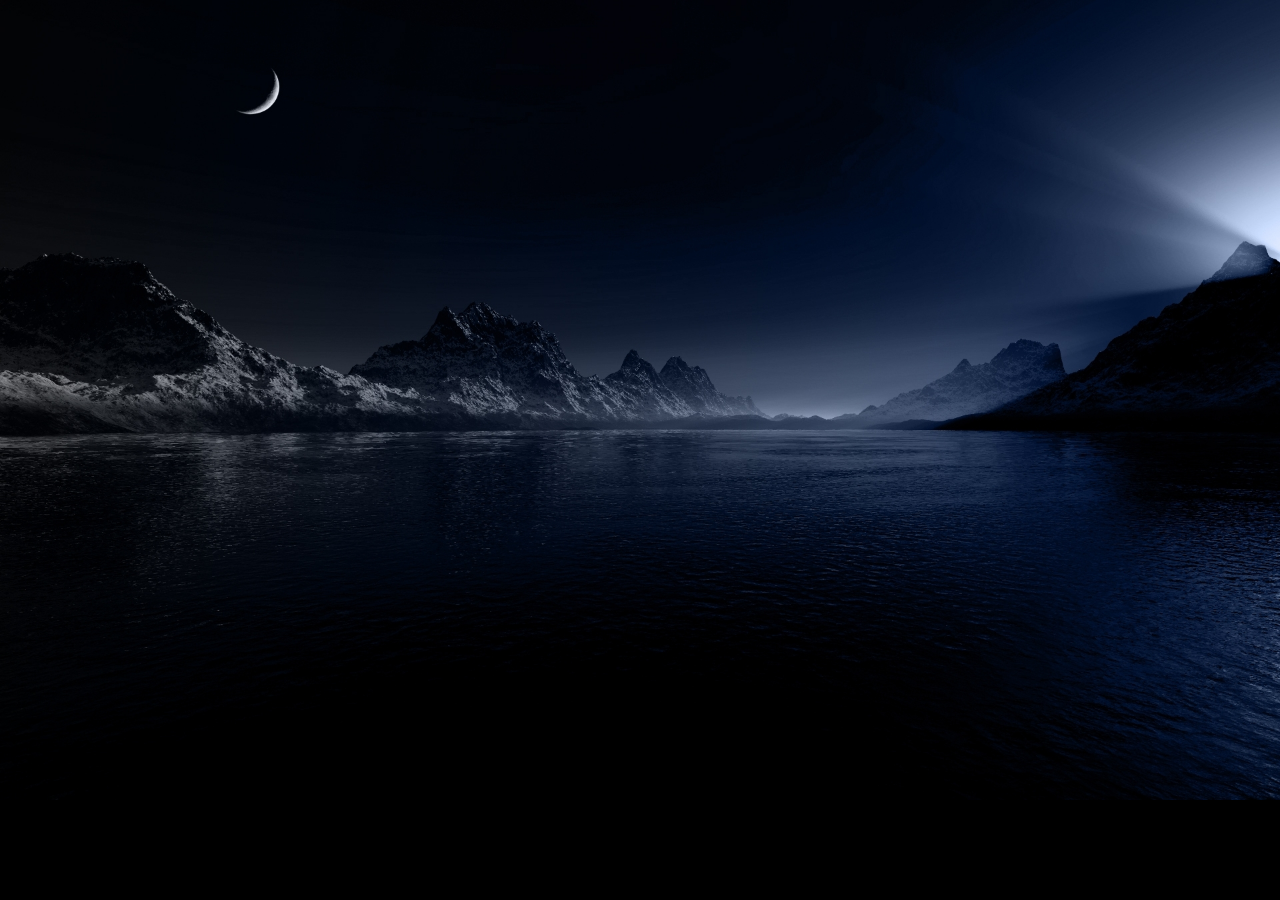
==== nightos.html @ 39d3c4a8 "Initial Commit with only background image." ====
<!DOCTYPE html>
<html lang="en">
<head>
    <meta charset="UTF-8">
    <title>Night OS</title>

    <style>
        *{
            padding: 0;
            margin: 0;
            box-sizing: border-box;
        }
        body{
            background-image: url("nightWP.jpg");
            background-color: black;
            background-repeat: no-repeat;
            background-size: cover;
        }

    </style>
</head>
<body>

</body>
</html>
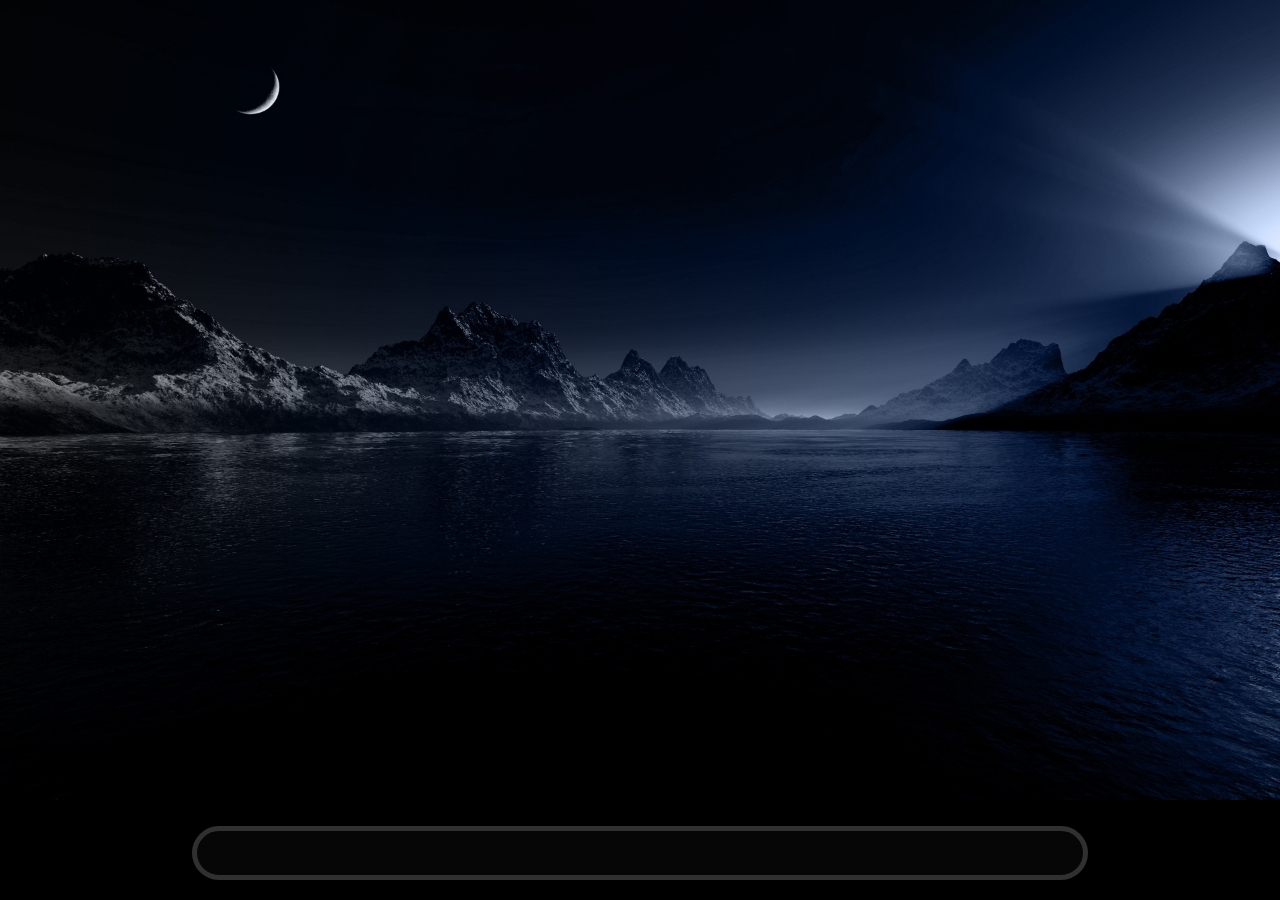
==== commit b4ad67a9: "feat: add glassy taskbar" ====
--- a/nightos.html
+++ b/nightos.html
@@ -16,10 +16,32 @@
             background-repeat: no-repeat;
             background-size: cover;
         }
+        #taskbar{
+            background-color : #202224;
+            width: 70%;
+            height: 6%;
+
+            position: absolute;
+            bottom: 20px;
+            left: 0;
+            right: 0;
+            margin-left: auto;
+            margin-right: auto;
+
+            opacity: 20%;
+            backdrop-filter: blur(100px) ;
+
+            border: 5px solid rgb(241,241,241);
+            border-radius: 30px;
+        }
 
     </style>
 </head>
 <body>
+<footer>
+    <div id="taskbar">
 
+    </div>
+</footer>
 </body>
 </html>
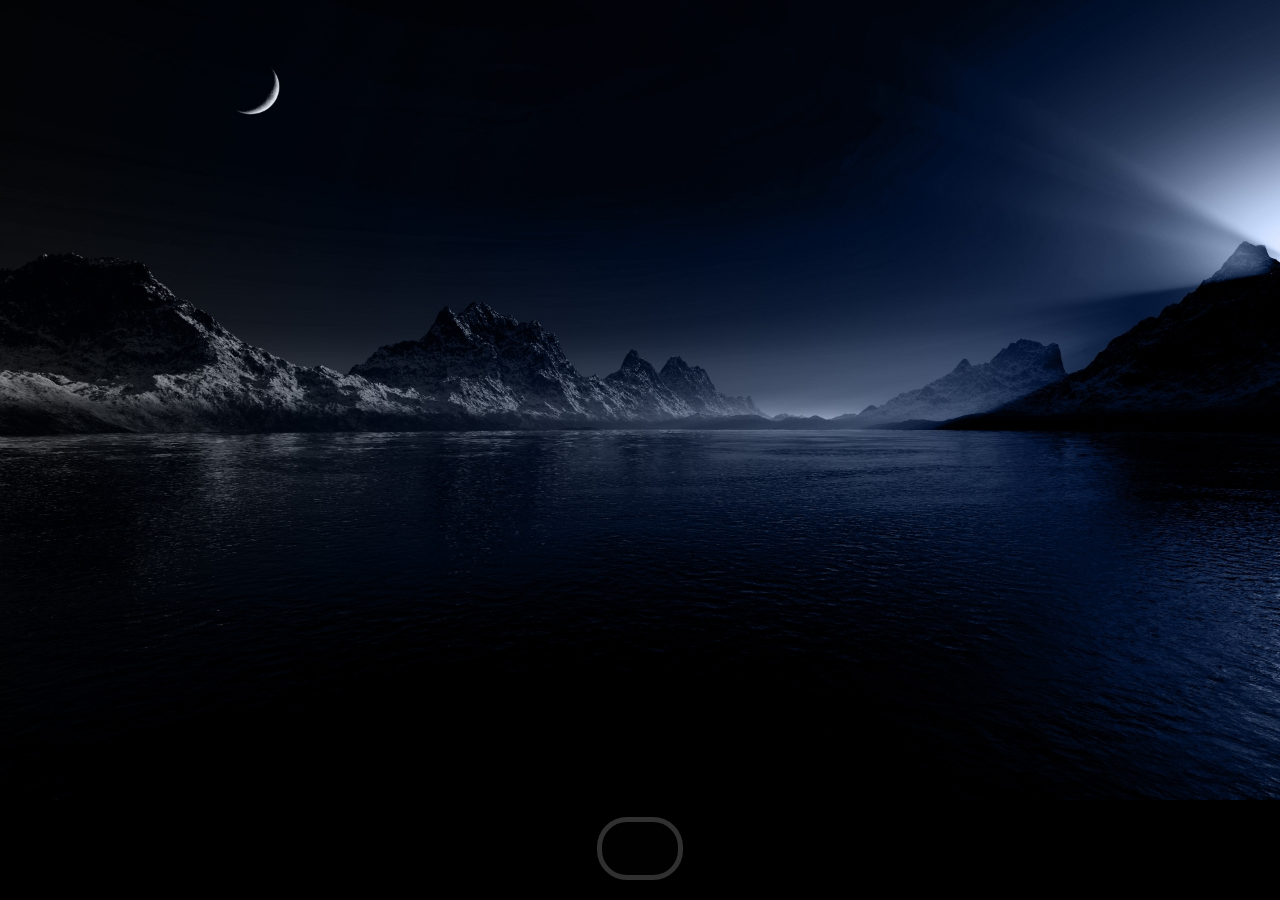
==== commit d51780c4: "Fix: blur only background and not text" ====
--- a/nightos.html
+++ b/nightos.html
@@ -15,11 +15,13 @@
             background-color: black;
             background-repeat: no-repeat;
             background-size: cover;
+            overflow: hidden;
         }
         #taskbar{
-            background-color : #202224;
-            width: 70%;
-            height: 6%;
+            background-color : rgba(32, 34, 36, 0.2);
+            width: max-content;
+            padding: 0 3%;
+            height: 7%;
 
             position: absolute;
             bottom: 20px;
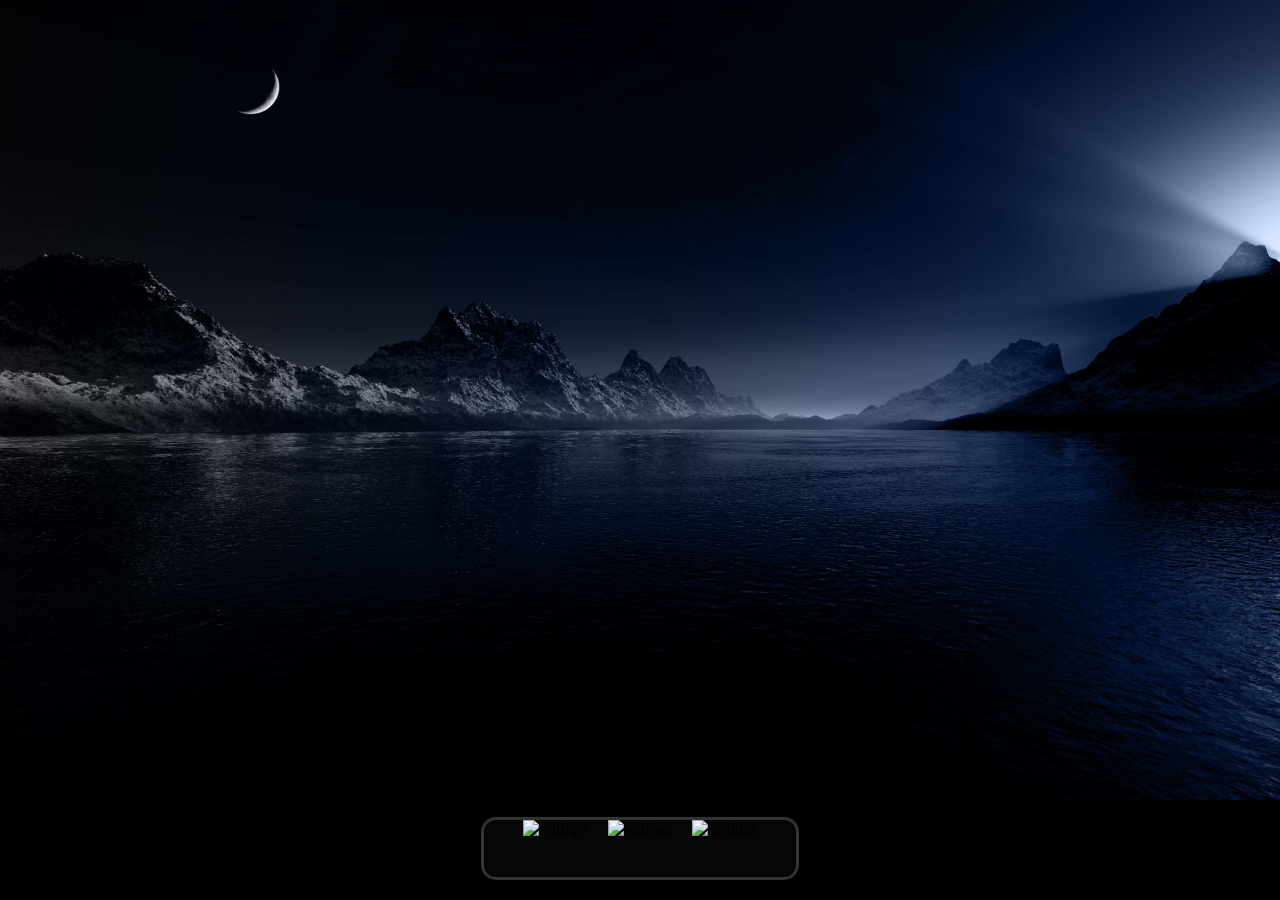
==== commit 0ed61133: "feat: add icon class with sample settings icon" ====
--- a/nightos.html
+++ b/nightos.html
@@ -30,19 +30,49 @@
             margin-left: auto;
             margin-right: auto;
 
-            opacity: 20%;
-            backdrop-filter: blur(100px) ;
+            backdrop-filter: blur(10px) ;
 
-            border: 5px solid rgb(241,241,241);
-            border-radius: 30px;
+            border: 3px solid rgba(231,231,231,0.2);
+            border-radius: 15px;
+
+        }
+        .icon{
+            height: 100%;
+            width: 100%;
+        }
+        .icon img{
+            height: 100%;
+            width: 100%;
+            object-fit: contain;
         }
 
+        .icon-container{
+            display: flex;
+            justify-content: center;
+            align-items: center;
+            gap: 20px;
+            height: 100%;
+            width: 100%;
+        }
     </style>
 </head>
 <body>
 <footer>
     <div id="taskbar">
-
+            <div class="icon-container">
+                <div class="icon">
+                    <!-- "Setting icons created by gungyoga04 - Flaticon" -->
+                    <img src="setting.png" alt="settings">
+                </div>
+                <div class="icon">
+                    <!-- "Setting icons created by gungyoga04 - Flaticon" -->
+                    <img src="setting.png" alt="settings">
+                </div>
+                <div class="icon">
+                    <!-- "Setting icons created by gungyoga04 - Flaticon" -->
+                    <img src="setting.png" alt="settings">
+                </div>
+            </div>
     </div>
 </footer>
 </body>
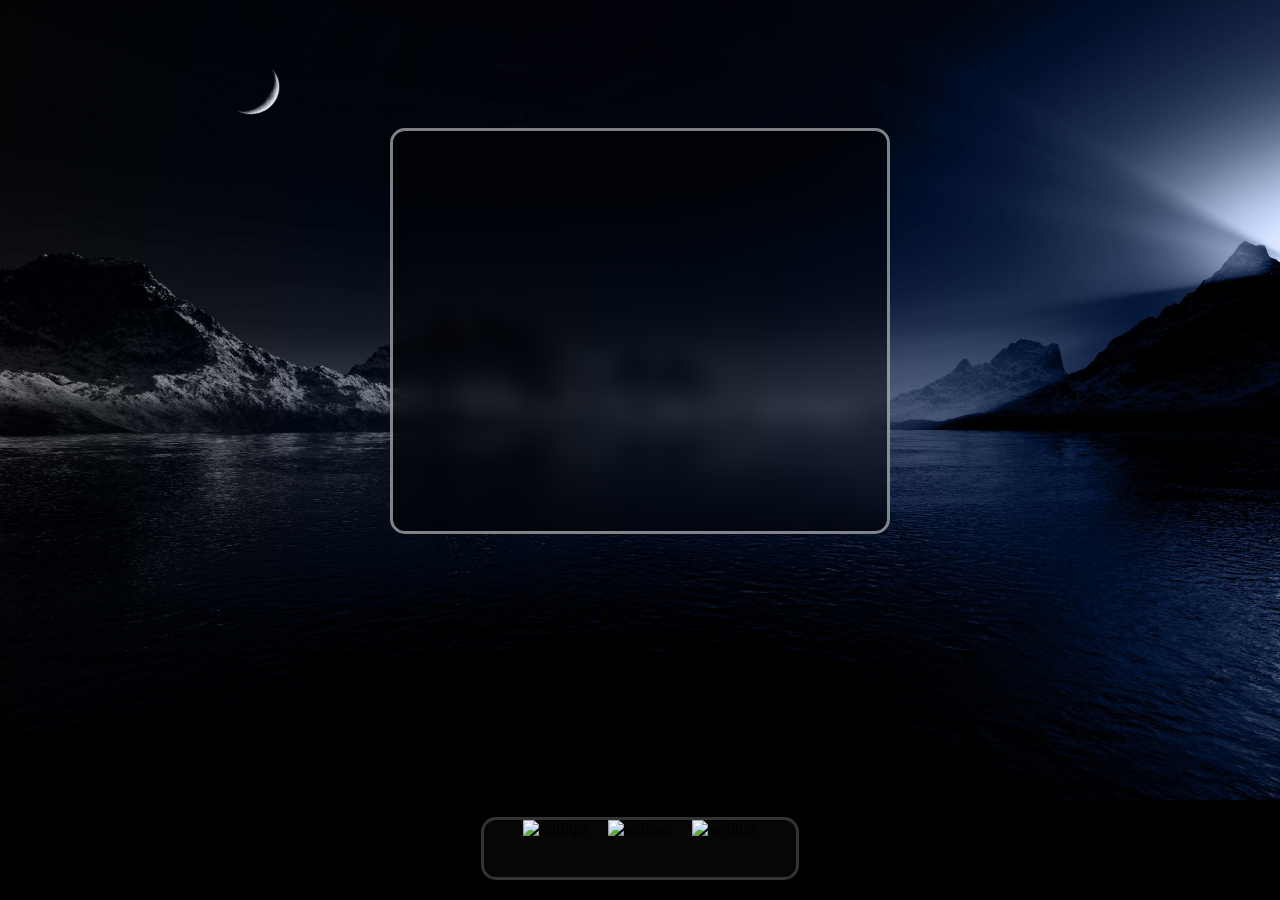
==== commit 12e65f64: "feat: add basic window class" ====
--- a/nightos.html
+++ b/nightos.html
@@ -45,7 +45,6 @@
             width: 100%;
             object-fit: contain;
         }
-
         .icon-container{
             display: flex;
             justify-content: center;
@@ -54,9 +53,28 @@
             height: 100%;
             width: 100%;
         }
+        .window{
+            background-color: rgba(0,0,0,0.5) ;
+            padding: 200px;
+            width: 500px;
+
+            margin-left: auto;
+            margin-right: auto;
+            margin-top: 10%;
+            
+            backdrop-filter: blur(10px);
+
+            border: 3px solid rgba(255,255,255,0.5) ;
+            border-radius: 15px;
+        }
     </style>
 </head>
 <body>
+<main>
+    <div class="window">
+
+    </div>
+</main>
 <footer>
     <div id="taskbar">
             <div class="icon-container">
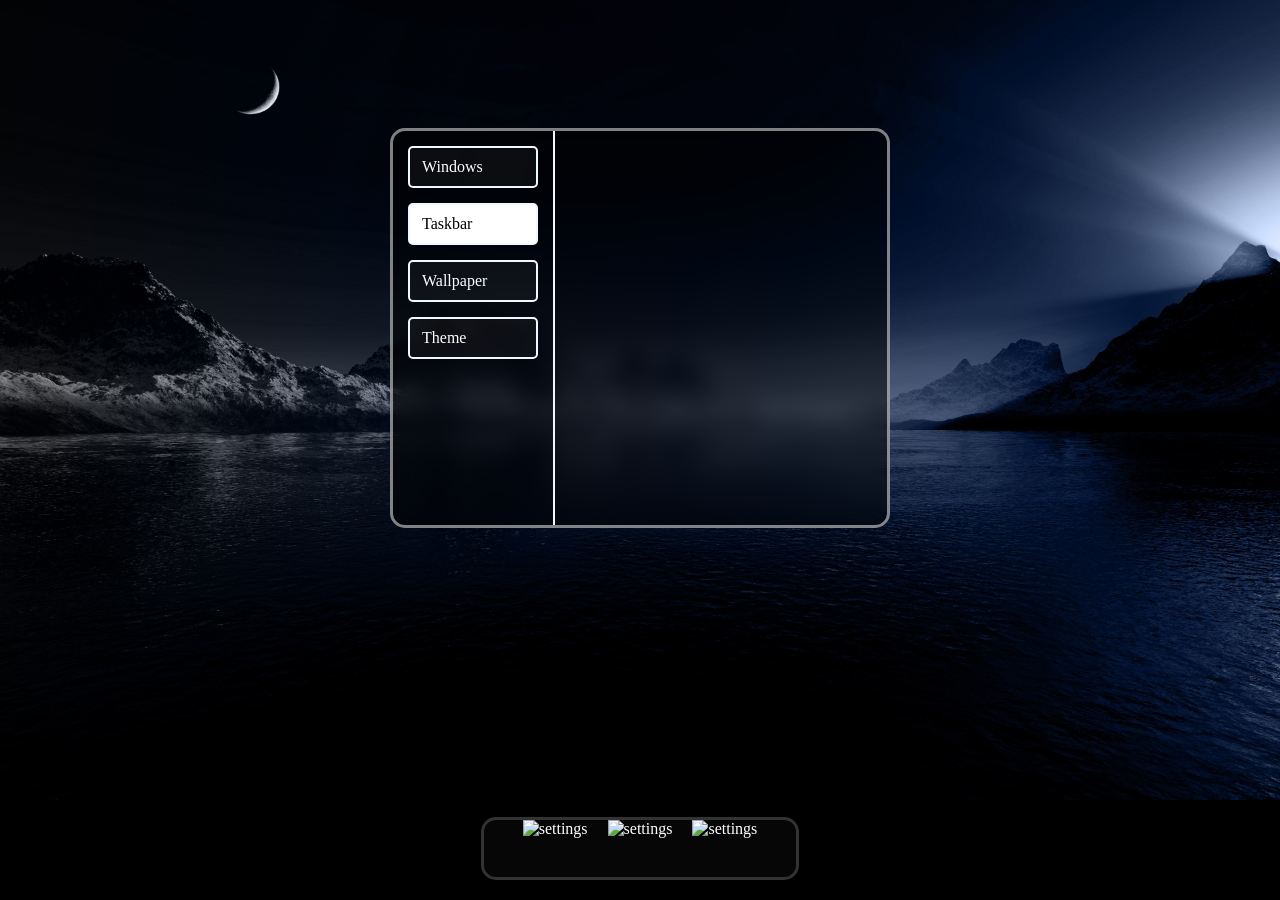
==== commit a3609c69: "feat: add ui layout for settings app" ====
--- a/nightos.html
+++ b/nightos.html
@@ -1,97 +1,159 @@
-<!DOCTYPE html>
-<html lang="en">
-<head>
-    <meta charset="UTF-8">
-    <title>Night OS</title>
+    <!DOCTYPE html>
+    <html lang="en">
+    <head>
+        <meta charset="UTF-8">
+        <title>Night OS</title>
 
-    <style>
-        *{
-            padding: 0;
-            margin: 0;
-            box-sizing: border-box;
-        }
-        body{
-            background-image: url("nightWP.jpg");
-            background-color: black;
-            background-repeat: no-repeat;
-            background-size: cover;
-            overflow: hidden;
-        }
-        #taskbar{
-            background-color : rgba(32, 34, 36, 0.2);
-            width: max-content;
-            padding: 0 3%;
-            height: 7%;
+        <link rel="preconnect" href="https://fonts.googleapis.com">
+        <link rel="preconnect" href="https://fonts.gstatic.com" crossorigin>
+        <link href="https://fonts.googleapis.com/css2?family=Google+Sans:ital,opsz,wght@0,17..18,400..700;1,17..18,400..700&display=swap" rel="stylesheet">
+        <style>
+          
+            *{
+                padding: 0;
+                margin: 0;
+                box-sizing: border-box;
+                color: white;
+                font-family: "Google Sans";
+            }
+            body{
+                background-image: url("nightWP.jpg");
+                background-color: black;
+                background-repeat: no-repeat;
+                background-size: cover;
+                overflow: hidden;
+            }
+            #taskbar{
+                background-color : rgba(32, 34, 36, 0.2);
+                width: max-content;
+                padding: 0 3%;
+                height: 7%;
+    
+                position: absolute;
+                bottom: 20px;
+                left: 0;
+                right: 0;
+                margin-left: auto;
+                margin-right: auto;
+    
+                backdrop-filter: blur(10px) ;
+    
+                border: 3px solid rgba(231,231,231,0.2);
+                border-radius: 15px;
+                
+                
+            }
+            .icon{
+                height: 100%;
+                width: 100%;
+            }
+            .icon img{
+                height: 100%;
+                width: 100%;
+                object-fit: contain;
+            }
+            .icon-container{
+                display: flex;
+                justify-content: center;
+                align-items: center;
+                gap: 20px;
+                height: 100%;
+                width: 100%;
+            }
+            .window{
+                background-color: rgba(0,0,0,0.5) ;
+                height: 400px;
+                width: 500px;
 
-            position: absolute;
-            bottom: 20px;
-            left: 0;
-            right: 0;
-            margin-left: auto;
-            margin-right: auto;
+                margin-left: auto;
+                margin-right: auto;
+                margin-top: 10%;
 
-            backdrop-filter: blur(10px) ;
+                backdrop-filter: blur(10px);
 
-            border: 3px solid rgba(231,231,231,0.2);
-            border-radius: 15px;
-
-        }
-        .icon{
-            height: 100%;
-            width: 100%;
-        }
-        .icon img{
-            height: 100%;
-            width: 100%;
-            object-fit: contain;
-        }
-        .icon-container{
-            display: flex;
-            justify-content: center;
-            align-items: center;
-            gap: 20px;
-            height: 100%;
-            width: 100%;
-        }
-        .window{
-            background-color: rgba(0,0,0,0.5) ;
-            padding: 200px;
-            width: 500px;
-
-            margin-left: auto;
-            margin-right: auto;
-            margin-top: 10%;
-            
-            backdrop-filter: blur(10px);
-
-            border: 3px solid rgba(255,255,255,0.5) ;
-            border-radius: 15px;
-        }
-    </style>
-</head>
-<body>
-<main>
-    <div class="window">
-
-    </div>
-</main>
-<footer>
-    <div id="taskbar">
-            <div class="icon-container">
-                <div class="icon">
-                    <!-- "Setting icons created by gungyoga04 - Flaticon" -->
-                    <img src="setting.png" alt="settings">
+                border: 3px solid rgba(255,255,255,0.5) ;
+                border-radius: 15px;
+                
+                
+                display: flex;
+                overflow: hidden;
+            }
+            .sidebar{
+                display: flex;
+                flex-direction: column;
+                justify-content: flex-start;
+                width: 160px;       
+                padding-right: 15px;
+                padding-top: 15px;
+                padding-left: 15px;
+                gap: 15px;
+             
+            }
+            .settings-item{
+                padding: 10px 12px;
+                width: 100%;
+                border: 2px solid aliceblue;
+                border-radius: 5px;
+                background-color: rgba(100,100,100,0.11);
+            }
+            .setting-active{
+                background-color: rgba(255,255,255,1) !important;
+            }
+            .settings-item:hover{
+                background-color: rgba(211,211,211,0.2);
+                cursor: pointer;
+            }
+            .setting-active p{
+                color: black
+            }
+            .separator{
+                margin-left: 0;
+                width: 2px;
+                height: 100%;
+                background-color: aliceblue;
+            }
+           
+        </style>
+    </head>
+    <body>
+    <main>
+        <div class="window" id="settings">
+            <div class="sidebar">
+                <div class="settings-item " id="color-settings">
+                    <p>Windows</p>
                 </div>
-                <div class="icon">
-                    <!-- "Setting icons created by gungyoga04 - Flaticon" -->
-                    <img src="setting.png" alt="settings">
+                <div class="settings-item setting-active " >
+                    <p>Taskbar</p>
                 </div>
-                <div class="icon">
-                    <!-- "Setting icons created by gungyoga04 - Flaticon" -->
-                    <img src="setting.png" alt="settings">
+                <div class="settings-item " >
+                    <p>Wallpaper</p>
+                </div>
+                <div class="settings-item " >
+                    <p>Theme</p>
                 </div>
             </div>
-    </div>
-</footer>
-</body>
-</html>+            <div class="separator "></div>
+
+            <div class="content">
+            </div>
+        </div>
+    </main>
+    <footer>
+        <div id="taskbar" >
+                <div class="icon-container">
+                    <div class="icon">
+                        <!-- "Setting icons created by gungyoga04 - Flaticon" -->
+                        <img src="icons/setting.jpg" alt="settings">
+                    </div>
+                    <div class="icon">
+                        <!--TODO: add info icon -->
+                        <img src="icons/setting.jpg" alt="settings">
+                    </div>
+                    <div class="icon">
+                        <img src="icons/setting.jpg" alt="settings">
+                    </div>
+                </div>
+        </div>
+    </footer>
+    </body>
+    </html>
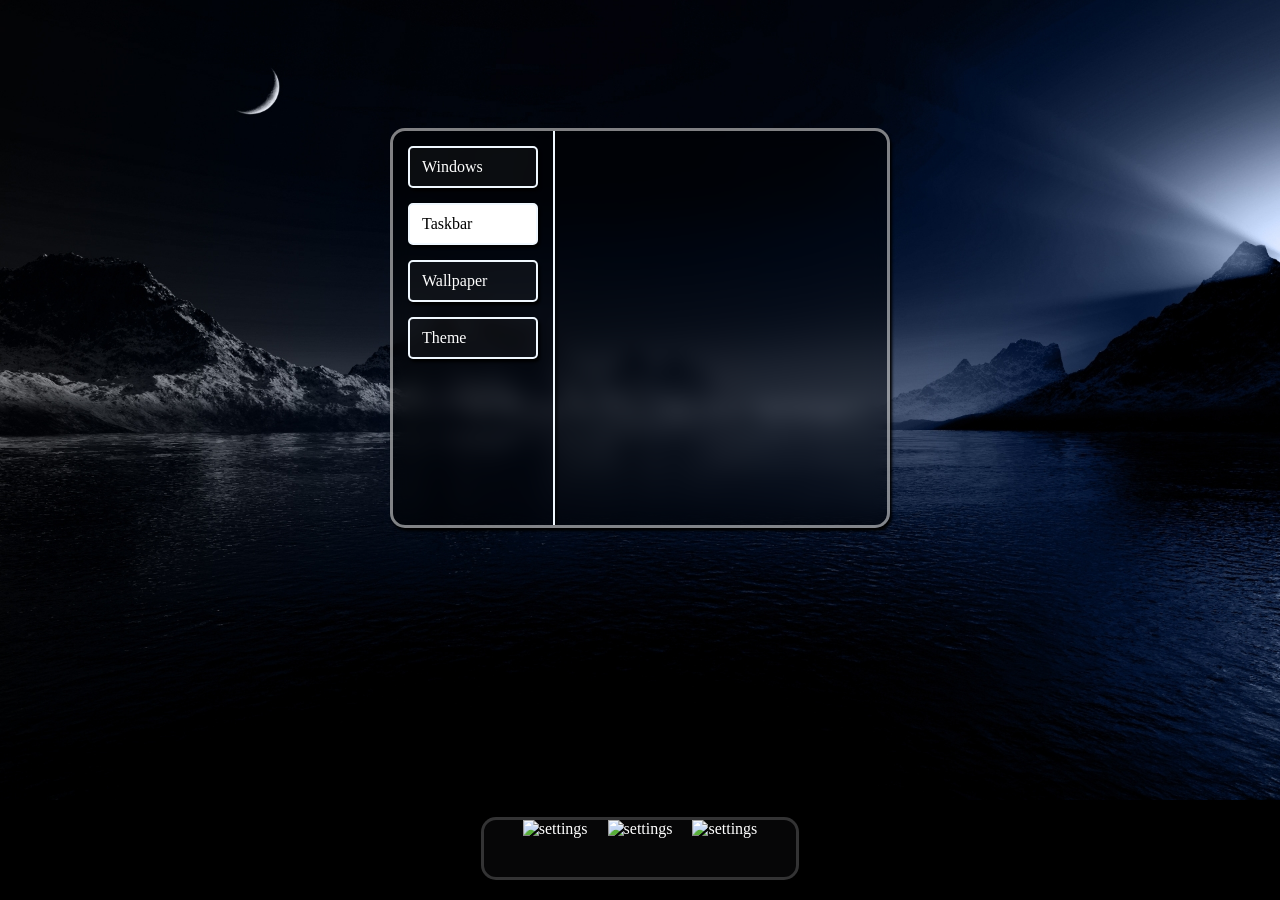
==== commit 5a8d30e8: "feat: add shadows to borders" ====
--- a/nightos.html
+++ b/nightos.html
@@ -112,34 +112,36 @@
                 height: 100%;
                 background-color: aliceblue;
             }
-           
+            .shadow{
+                box-shadow: 2px 3px 3px rgba(0,0,0,128);
+            }
         </style>
     </head>
     <body>
     <main>
-        <div class="window" id="settings">
+        <div class="window shadow" id="settings">
             <div class="sidebar">
-                <div class="settings-item " id="color-settings">
+                <div class="settings-item shadow" id="color-settings">
                     <p>Windows</p>
                 </div>
-                <div class="settings-item setting-active " >
+                <div class="settings-item setting-active shadow" >
                     <p>Taskbar</p>
                 </div>
-                <div class="settings-item " >
+                <div class="settings-item shadow" >
                     <p>Wallpaper</p>
                 </div>
-                <div class="settings-item " >
+                <div class="settings-item shadow" >
                     <p>Theme</p>
                 </div>
             </div>
-            <div class="separator "></div>
+            <div class="separator shadow"></div>
 
             <div class="content">
             </div>
         </div>
     </main>
     <footer>
-        <div id="taskbar" >
+        <div id="taskbar" class="shadow">
                 <div class="icon-container">
                     <div class="icon">
                         <!-- "Setting icons created by gungyoga04 - Flaticon" -->
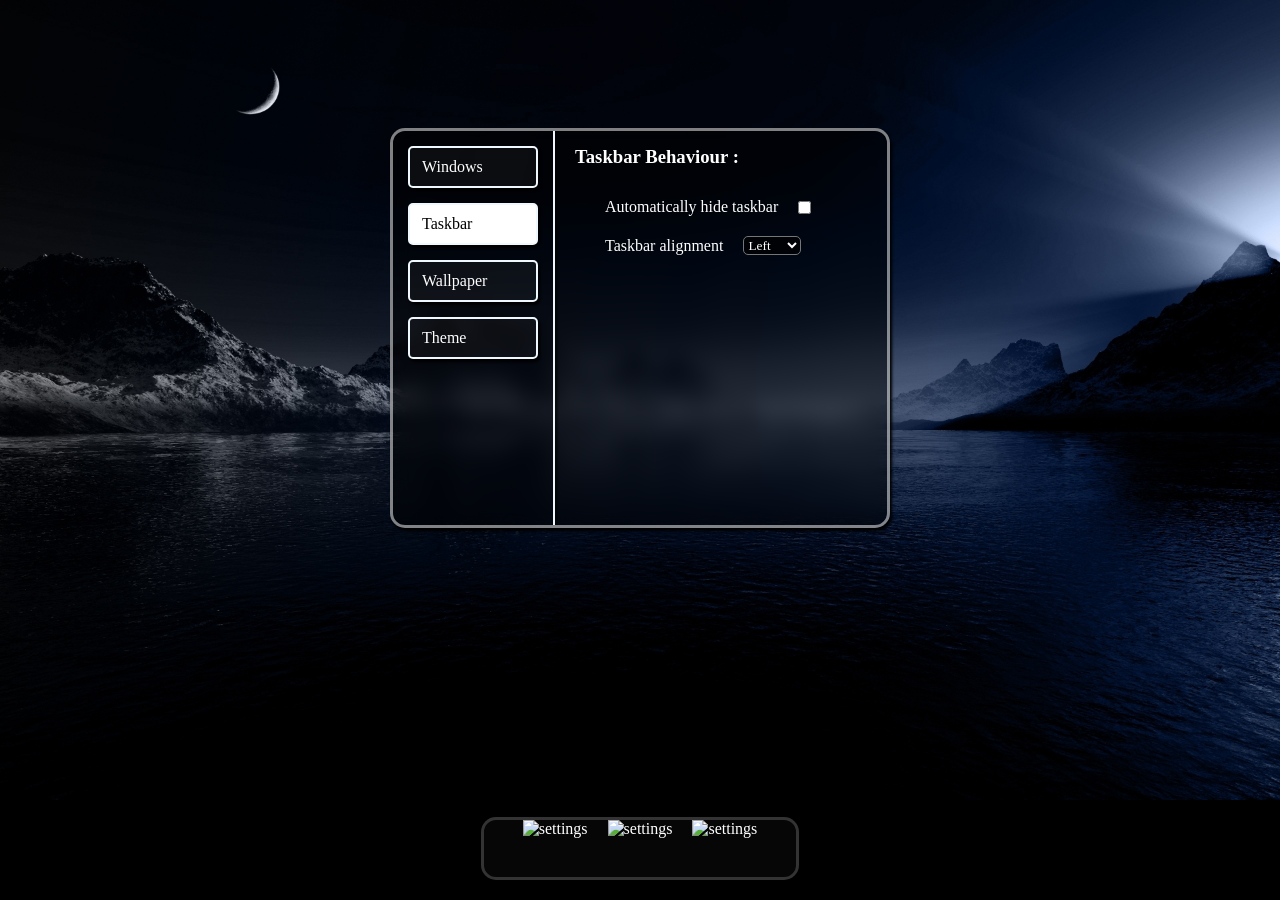
==== commit 68ee1877: "feat: add settings for taskbar" ====
--- a/nightos.html
+++ b/nightos.html
@@ -51,6 +51,8 @@
                 height: 100%;
                 width: 100%;
                 object-fit: contain;
+                user-select: none;
+                cursor: pointer;
             }
             .icon-container{
                 display: flex;
@@ -89,21 +91,21 @@
                 gap: 15px;
              
             }
-            .settings-item{
+            .settings-sidebar-option{
                 padding: 10px 12px;
                 width: 100%;
                 border: 2px solid aliceblue;
                 border-radius: 5px;
                 background-color: rgba(100,100,100,0.11);
             }
-            .setting-active{
+            .setting-sidebar-active{
                 background-color: rgba(255,255,255,1) !important;
             }
-            .settings-item:hover{
+            .settings-sidebar-option:hover{
                 background-color: rgba(211,211,211,0.2);
                 cursor: pointer;
             }
-            .setting-active p{
+            .setting-sidebar-active p{
                 color: black
             }
             .separator{
@@ -114,6 +116,35 @@
             }
             .shadow{
                 box-shadow: 2px 3px 3px rgba(0,0,0,128);
+            }
+            #windows-content,#wallpaper-content,#theme-content{
+                visibility: hidden;
+            }
+            .content{
+                margin-left: 10px;
+                margin-top: 15px;
+            }
+            .setting-item{
+                margin-top: 30px;
+                margin-left: 30px;
+            }
+            .checkbox-label{
+                display: flex;
+                align-items: center;
+                gap: 20px;
+                user-select: none;
+                cursor: pointer;
+                margin-bottom: 20px;
+                width: 100%;
+                max-width: 280px;
+            }
+            .dropdown{
+                border-radius: 5px;
+                background-color: rgba(200,200,200,0.61);
+            }
+            .glass{
+                background-color: rgba(0,0,0,0.5);
+                backdrop-filter: blur(10px) ;
             }
         </style>
     </head>
@@ -121,22 +152,46 @@
     <main>
         <div class="window shadow" id="settings">
             <div class="sidebar">
-                <div class="settings-item shadow" id="color-settings">
+                <div class="settings-sidebar-option shadow" id="color-settings">
                     <p>Windows</p>
                 </div>
-                <div class="settings-item setting-active shadow" >
+                <div class="settings-sidebar-option setting-sidebar-active shadow" >
                     <p>Taskbar</p>
                 </div>
-                <div class="settings-item shadow" >
+                <div class="settings-sidebar-option shadow" >
                     <p>Wallpaper</p>
                 </div>
-                <div class="settings-item shadow" >
+                <div class="settings-sidebar-option shadow" >
                     <p>Theme</p>
                 </div>
             </div>
             <div class="separator shadow"></div>
-
-            <div class="content">
+            <div class="content" id="windows-content">
+
+            </div>
+            <div class="content" id="taskbar-content">
+                <h3 class="setting-heading">Taskbar Behaviour :</h3>
+                <div class="setting-item">
+                    <form id="taskbar-options">
+                        <label class="checkbox-label"> Automatically hide taskbar
+                                <input type="checkbox" id="autoHide" name="hide" value="true">
+                        </label>
+                        <label class="checkbox-label">Taskbar alignment
+                            <select id="taskbarAlignment" class="dropdown glass" name="alignment">
+                                <option value="left">Left</option>
+                                <option value="center">Center</option>
+                                <option value="right">Right</option>
+                            </select>
+                            
+                        </label>
+                    </form>
+                </div>
+            </div>
+            <div class="content" id="wallpaper-content">
+
+            </div>
+            <div class="content" id="theme-content">
+
             </div>
         </div>
     </main>
@@ -145,14 +200,14 @@
                 <div class="icon-container">
                     <div class="icon">
                         <!-- "Setting icons created by gungyoga04 - Flaticon" -->
-                        <img src="icons/setting.jpg" alt="settings">
+                        <img src="icons/setting.jpg" alt="settings" draggable="false">
                     </div>
                     <div class="icon">
                         <!--TODO: add info icon -->
-                        <img src="icons/setting.jpg" alt="settings">
+                        <img src="icons/setting.jpg" alt="settings" draggable="false">
                     </div>
                     <div class="icon">
-                        <img src="icons/setting.jpg" alt="settings">
+                        <img src="icons/setting.jpg" alt="settings" draggable="false">
                     </div>
                 </div>
         </div>
